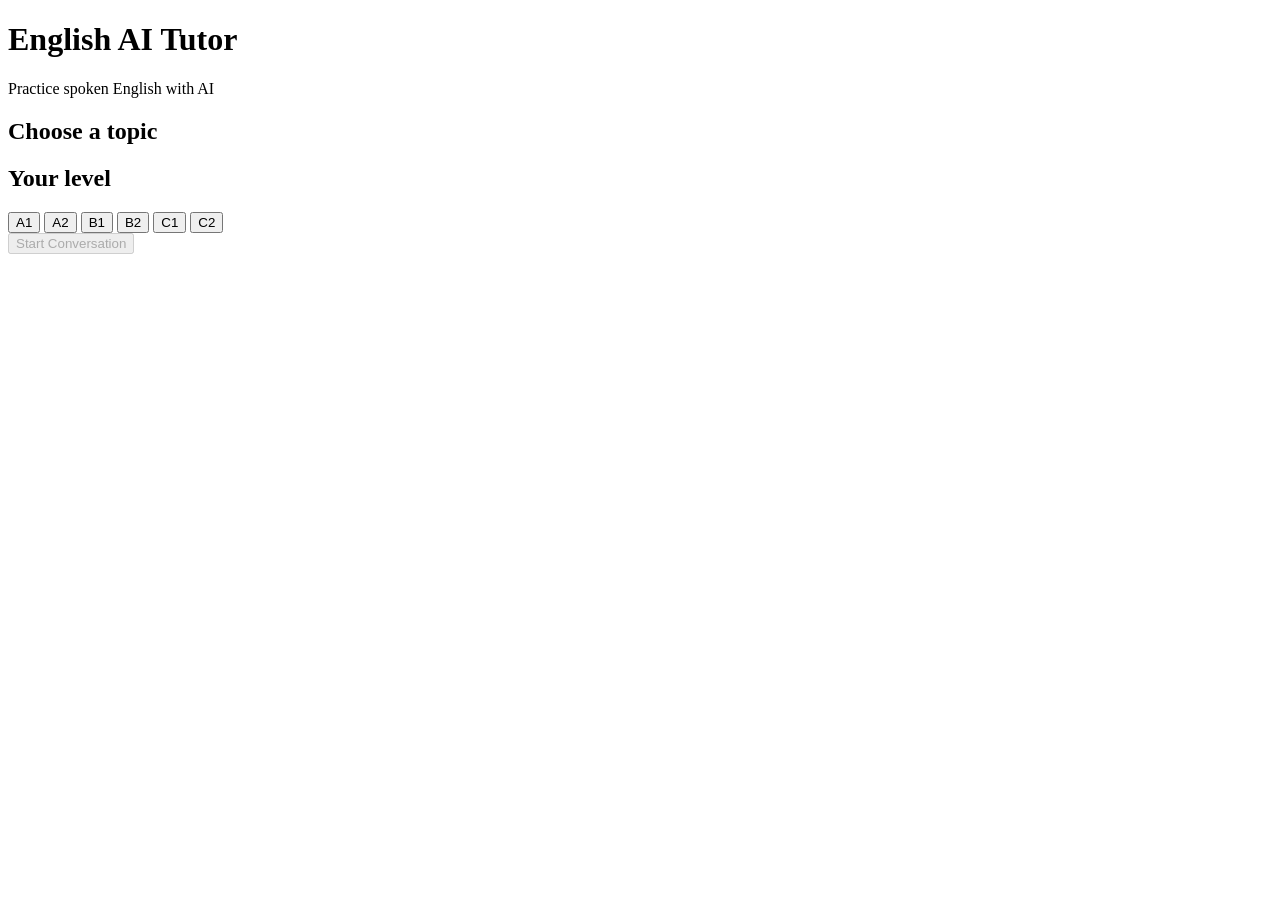
==== app/static/index.html @ e13ba9c0 "Add welcome screen (HTML, CSS, JS)" ====
<!DOCTYPE html>
<html lang="pt-BR">
<head>
  <meta charset="UTF-8">
  <meta name="viewport" content="width=device-width, initial-scale=1.0">
  <title>English AI Tutor</title>
  <link rel="stylesheet" href="/static/css/style.css">
</head>
<body>
  <div id="welcome-screen">
    <header class="welcome-header">
      <h1>English AI Tutor</h1>
      <p class="subtitle">Practice spoken English with AI</p>
    </header>

    <section class="topic-section">
      <h2>Choose a topic</h2>
      <div id="topic-grid" class="topic-grid">
        <div class="topic-card is-loading" data-topic-id="">
          <div class="card-skeleton"></div>
        </div>
        <div class="topic-card is-loading" data-topic-id="">
          <div class="card-skeleton"></div>
        </div>
        <div class="topic-card is-loading" data-topic-id="">
          <div class="card-skeleton"></div>
        </div>
        <div class="topic-card is-loading" data-topic-id="">
          <div class="card-skeleton"></div>
        </div>
        <div class="topic-card is-loading" data-topic-id="">
          <div class="card-skeleton"></div>
        </div>
      </div>
    </section>

    <section class="level-section">
      <h2>Your level</h2>
      <div id="level-selector" class="level-selector">
        <button class="level-btn" data-level="A1">A1</button>
        <button class="level-btn" data-level="A2">A2</button>
        <button class="level-btn" data-level="B1">B1</button>
        <button class="level-btn" data-level="B2">B2</button>
        <button class="level-btn" data-level="C1">C1</button>
        <button class="level-btn" data-level="C2">C2</button>
      </div>
    </section>

    <button id="start-btn" class="start-btn" disabled>Start Conversation</button>
  </div>

  <script src="/static/js/app.js"></script>
</body>
</html>
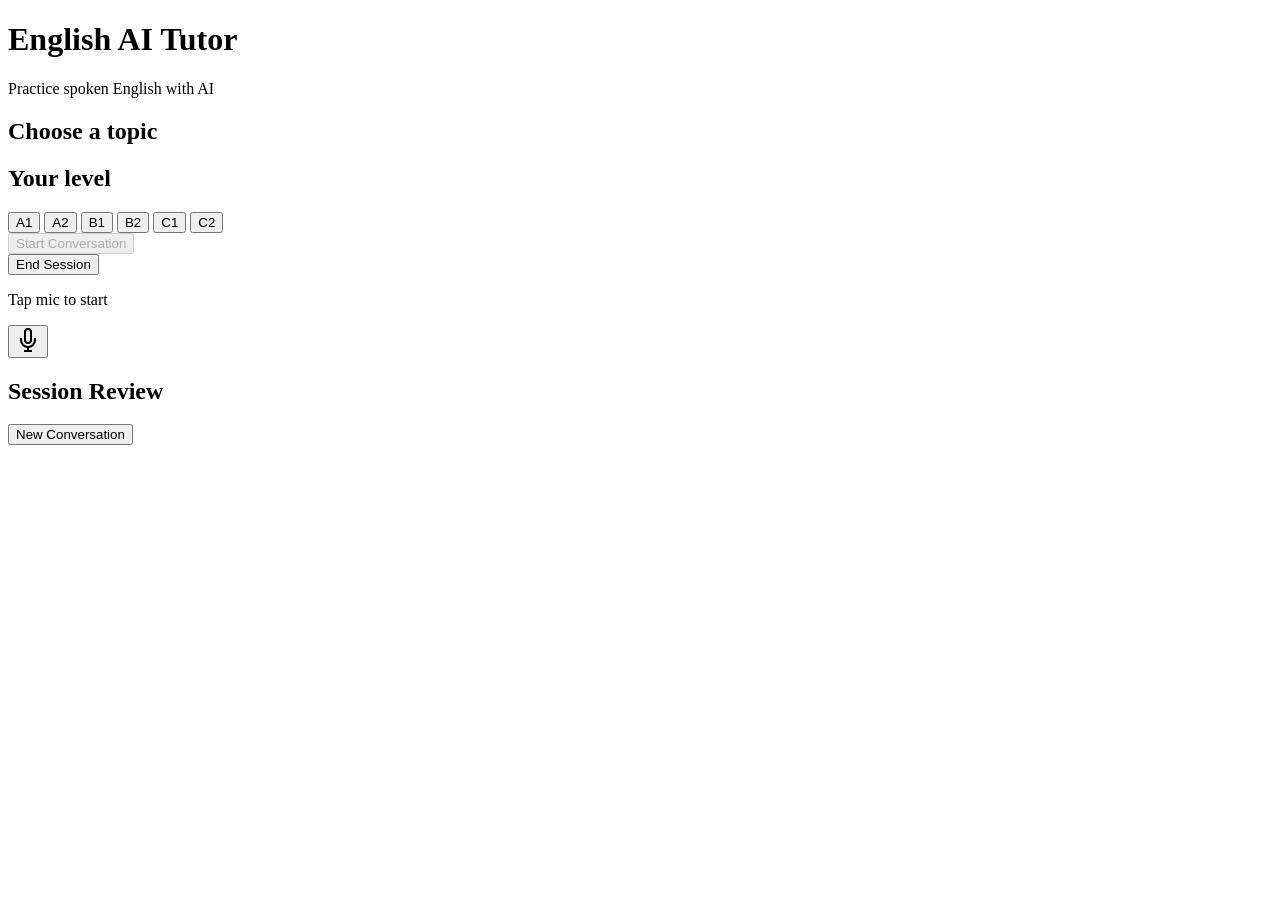
==== commit 1ea8e721: "feat: convert to SPA with circle indicator, chat screen, and review modal" ====
--- a/app/static/index.html
+++ b/app/static/index.html
@@ -49,6 +49,38 @@
     <button id="start-btn" class="start-btn" disabled>Start Conversation</button>
   </div>
 
+  <div id="chat-screen" class="hidden">
+    <header class="chat-header">
+      <span id="chat-topic-label" class="chat-topic"></span>
+      <span id="chat-level-label" class="chat-level"></span>
+      <button id="end-session-btn" class="end-session-btn">End Session</button>
+    </header>
+
+    <div id="circle-container" class="circle-container">
+      <div id="circle-indicator" class="circle-indicator idle"></div>
+      <p id="circle-label" class="circle-label">Tap mic to start</p>
+    </div>
+
+    <div class="chat-input-bar">
+      <button id="record-btn" class="record-btn" title="Tap to record">
+        <svg viewBox="0 0 24 24" width="24" height="24" fill="none" stroke="currentColor" stroke-width="2">
+          <path d="M12 1a3 3 0 0 0-3 3v8a3 3 0 0 0 6 0V4a3 3 0 0 0-3-3z"/>
+          <path d="M19 10v2a7 7 0 0 1-14 0v-2"/>
+          <line x1="12" y1="19" x2="12" y2="23"/>
+          <line x1="8" y1="23" x2="16" y2="23"/>
+        </svg>
+      </button>
+    </div>
+  </div>
+
+  <div id="review-modal" class="modal-overlay hidden">
+    <div class="modal-content">
+      <h2>Session Review</h2>
+      <div id="corrections-list" class="corrections-list"></div>
+      <button id="new-conversation-btn" class="start-btn">New Conversation</button>
+    </div>
+  </div>
+
   <script src="/static/js/app.js"></script>
 </body>
 </html>
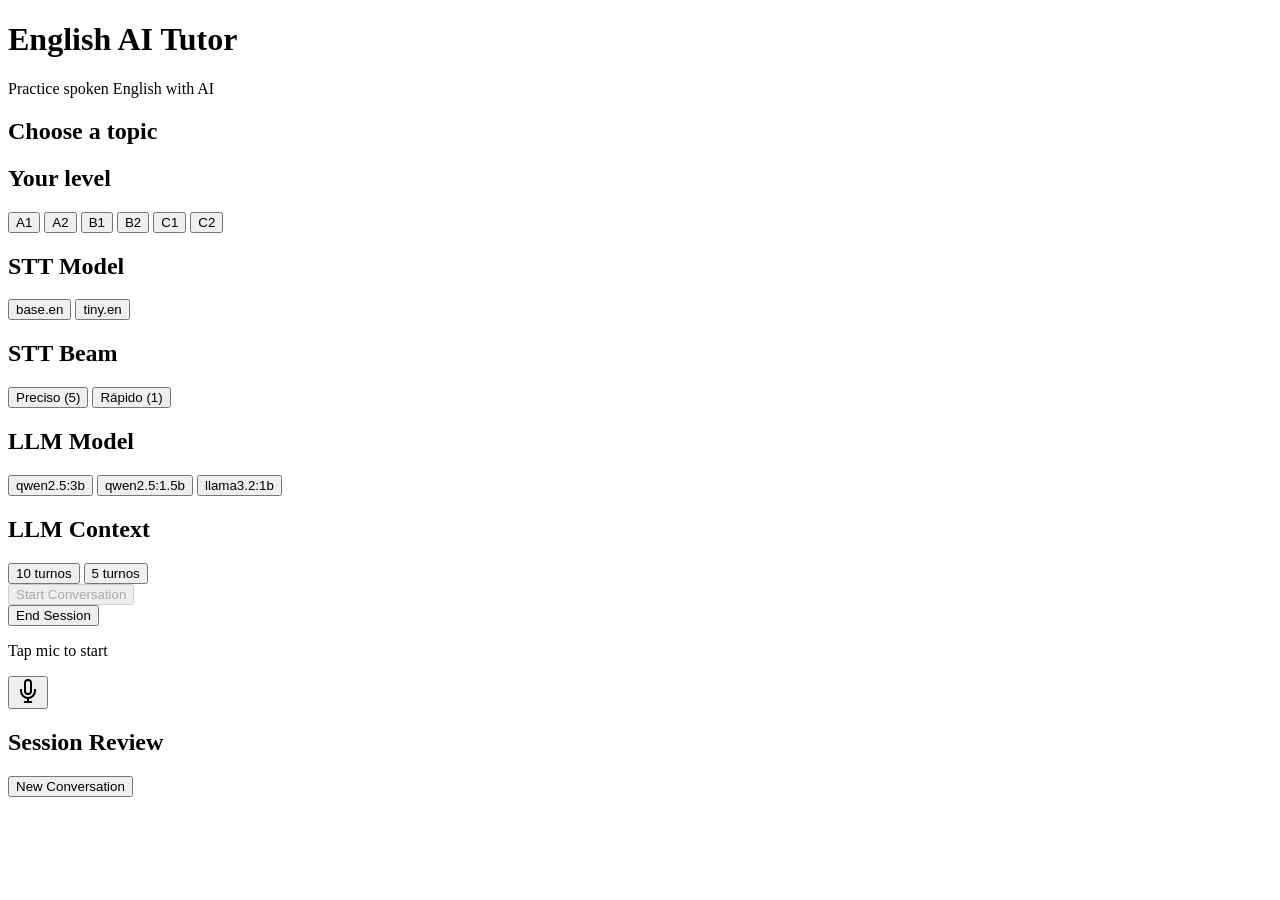
==== commit 1581f802: "feat: add optimization toggle UI Four radio groups in welcome screen: STT Model, STT Beam, LLM Model" ====
--- a/app/static/index.html
+++ b/app/static/index.html
@@ -46,6 +46,39 @@
       </div>
     </section>
 
+    <section class="opt-section">
+      <h2>STT Model</h2>
+      <div class="opt-group" data-group="stt_model">
+        <button class="opt-btn is-selected" data-value="base.en">base.en</button>
+        <button class="opt-btn" data-value="tiny.en">tiny.en</button>
+      </div>
+    </section>
+
+    <section class="opt-section">
+      <h2>STT Beam</h2>
+      <div class="opt-group" data-group="stt_beam">
+        <button class="opt-btn is-selected" data-value="5">Preciso (5)</button>
+        <button class="opt-btn" data-value="1">Rápido (1)</button>
+      </div>
+    </section>
+
+    <section class="opt-section">
+      <h2>LLM Model</h2>
+      <div class="opt-group" data-group="llm_model">
+        <button class="opt-btn is-selected" data-value="qwen2.5:3b">qwen2.5:3b</button>
+        <button class="opt-btn" data-value="qwen2.5:1.5b">qwen2.5:1.5b</button>
+        <button class="opt-btn" data-value="llama3.2:1b">llama3.2:1b</button>
+      </div>
+    </section>
+
+    <section class="opt-section">
+      <h2>LLM Context</h2>
+      <div class="opt-group" data-group="llm_context">
+        <button class="opt-btn is-selected" data-value="10">10 turnos</button>
+        <button class="opt-btn" data-value="5">5 turnos</button>
+      </div>
+    </section>
+
     <button id="start-btn" class="start-btn" disabled>Start Conversation</button>
   </div>
 
@@ -55,6 +88,8 @@
       <span id="chat-level-label" class="chat-level"></span>
       <button id="end-session-btn" class="end-session-btn">End Session</button>
     </header>
+
+    <div id="message-list" class="message-list"></div>
 
     <div id="circle-container" class="circle-container">
       <div id="circle-indicator" class="circle-indicator idle"></div>
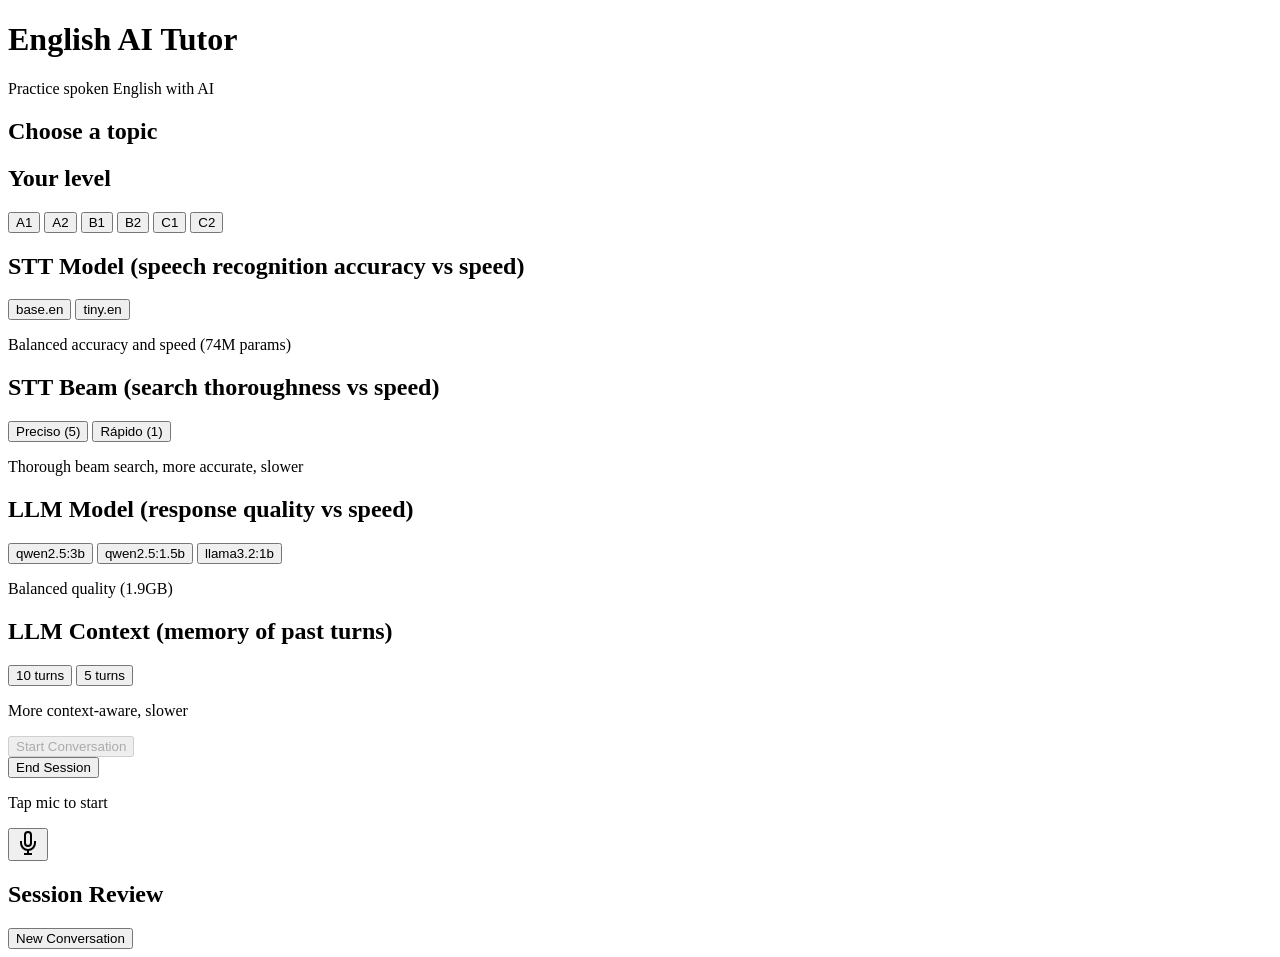
==== commit 52adc155: "feat: add descriptions to optimization toggles - Cache buster (?v=2) for JS - .opt-sub for h2 subtit" ====
--- a/app/static/index.html
+++ b/app/static/index.html
@@ -47,36 +47,40 @@
     </section>
 
     <section class="opt-section">
-      <h2>STT Model</h2>
+      <h2>STT Model <span class="opt-sub">(speech recognition accuracy vs speed)</span></h2>
       <div class="opt-group" data-group="stt_model">
-        <button class="opt-btn is-selected" data-value="base.en">base.en</button>
-        <button class="opt-btn" data-value="tiny.en">tiny.en</button>
+        <button class="opt-btn is-selected" data-value="base.en" data-desc="Balanced accuracy and speed (74M params)">base.en</button>
+        <button class="opt-btn" data-value="tiny.en" data-desc="Fast, slightly less accurate (39M params)">tiny.en</button>
       </div>
+      <p class="opt-desc" id="desc-stt_model">Balanced accuracy and speed (74M params)</p>
     </section>
 
     <section class="opt-section">
-      <h2>STT Beam</h2>
+      <h2>STT Beam <span class="opt-sub">(search thoroughness vs speed)</span></h2>
       <div class="opt-group" data-group="stt_beam">
-        <button class="opt-btn is-selected" data-value="5">Preciso (5)</button>
-        <button class="opt-btn" data-value="1">Rápido (1)</button>
+        <button class="opt-btn is-selected" data-value="5" data-desc="Thorough beam search, more accurate, slower">Preciso (5)</button>
+        <button class="opt-btn" data-value="1" data-desc="Greedy search, faster, may miss words">Rápido (1)</button>
       </div>
+      <p class="opt-desc" id="desc-stt_beam">Thorough beam search, more accurate, slower</p>
     </section>
 
     <section class="opt-section">
-      <h2>LLM Model</h2>
+      <h2>LLM Model <span class="opt-sub">(response quality vs speed)</span></h2>
       <div class="opt-group" data-group="llm_model">
-        <button class="opt-btn is-selected" data-value="qwen2.5:3b">qwen2.5:3b</button>
-        <button class="opt-btn" data-value="qwen2.5:1.5b">qwen2.5:1.5b</button>
-        <button class="opt-btn" data-value="llama3.2:1b">llama3.2:1b</button>
+        <button class="opt-btn is-selected" data-value="qwen2.5:3b" data-desc="Balanced quality (1.9GB)">qwen2.5:3b</button>
+        <button class="opt-btn" data-value="qwen2.5:1.5b" data-desc="Faster, simpler replies (1GB)">qwen2.5:1.5b</button>
+        <button class="opt-btn" data-value="llama3.2:1b" data-desc="Fastest, most limited (0.7GB)">llama3.2:1b</button>
       </div>
+      <p class="opt-desc" id="desc-llm_model">Balanced quality (1.9GB)</p>
     </section>
 
     <section class="opt-section">
-      <h2>LLM Context</h2>
+      <h2>LLM Context <span class="opt-sub">(memory of past turns)</span></h2>
       <div class="opt-group" data-group="llm_context">
-        <button class="opt-btn is-selected" data-value="10">10 turnos</button>
-        <button class="opt-btn" data-value="5">5 turnos</button>
+        <button class="opt-btn is-selected" data-value="10" data-desc="More context-aware, slower">10 turns</button>
+        <button class="opt-btn" data-value="5" data-desc="Faster, remembers less">5 turns</button>
       </div>
+      <p class="opt-desc" id="desc-llm_context">More context-aware, slower</p>
     </section>
 
     <button id="start-btn" class="start-btn" disabled>Start Conversation</button>
@@ -116,6 +120,6 @@
     </div>
   </div>
 
-  <script src="/static/js/app.js"></script>
+  <script src="/static/js/app.js?v=2"></script>
 </body>
 </html>
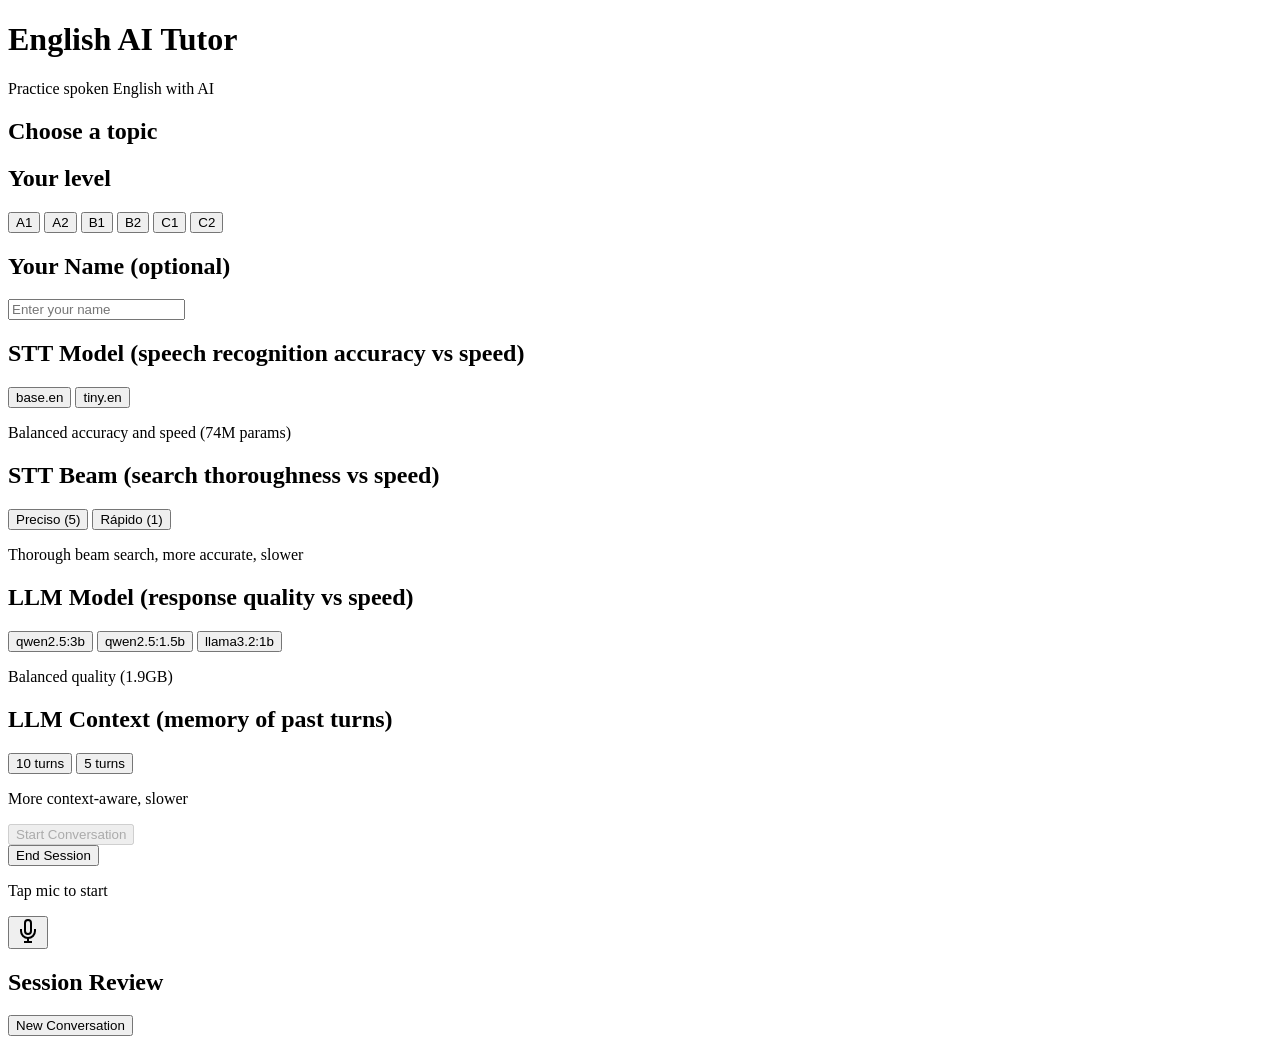
==== commit 3edcbdb2: "fix: LLM fallback, PR agent findings, add user name input - _fallback_reply: treat {}, [], '', <5 ch" ====
--- a/app/static/index.html
+++ b/app/static/index.html
@@ -44,6 +44,11 @@
         <button class="level-btn" data-level="C1">C1</button>
         <button class="level-btn" data-level="C2">C2</button>
       </div>
+    </section>
+
+    <section class="name-section">
+      <h2>Your Name <span class="opt-sub">(optional)</span></h2>
+      <input type="text" id="name-input" class="name-input" placeholder="Enter your name" maxlength="50" autocomplete="off">
     </section>
 
     <section class="opt-section">
